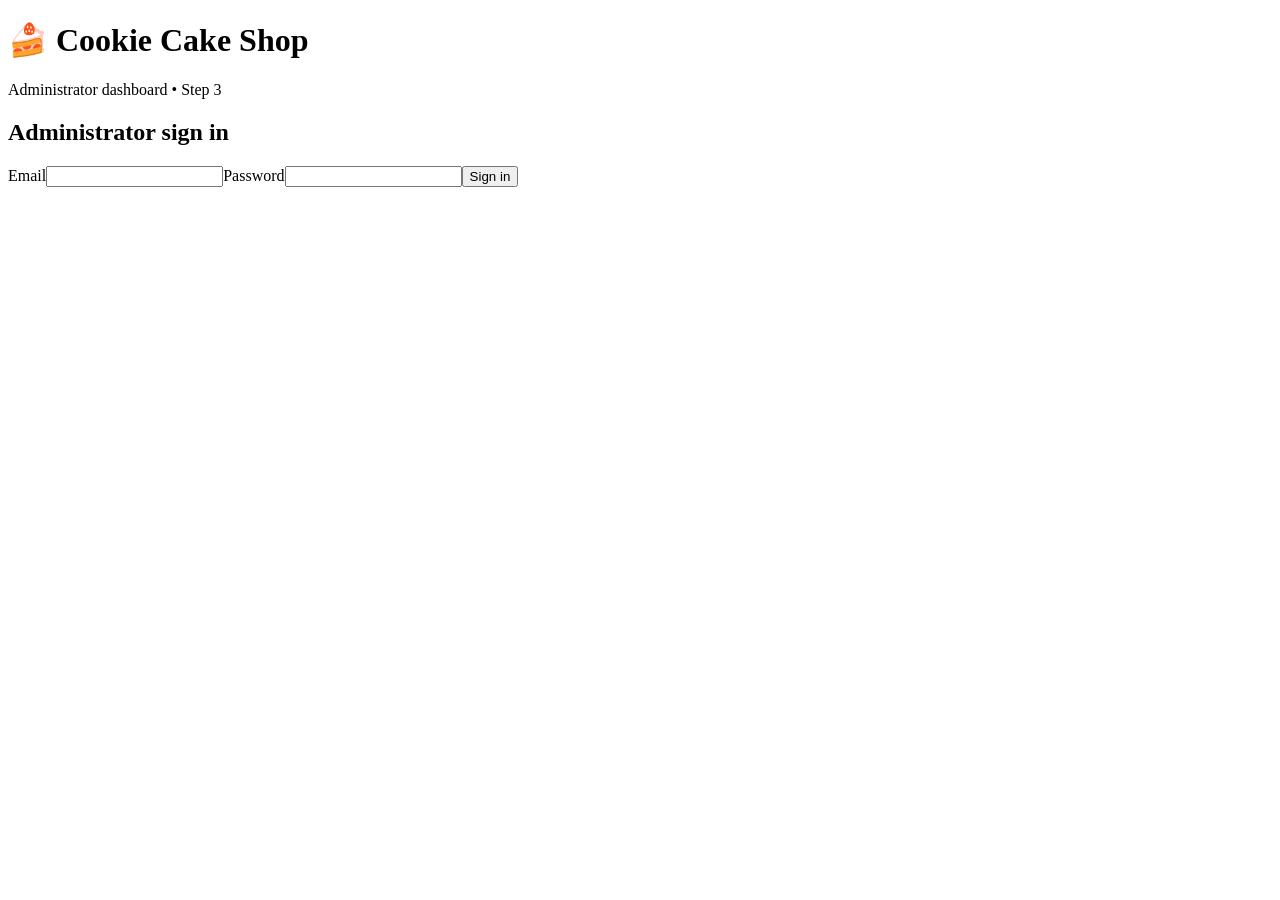
==== index.html @ e9e7e111 "Add files via upload" ====
<!DOCTYPE html><html lang="en"><head><meta charset="utf-8"><meta name="viewport" content="width=device-width,initial-scale=1"><title>Cookie Cake Shop • Administration</title><link rel="stylesheet" href="styles.css"></head><body>
<header><h1>🍰 Cookie Cake Shop</h1><span>Administrator dashboard • Step 3</span></header>
<main><section id="login" class="panel"><h2>Administrator sign in</h2><form id="loginForm"><label>Email<input type="email" id="loginEmail" required autocomplete="username"></label><label>Password<input type="password" id="loginPassword" required autocomplete="current-password"></label><button>Sign in</button></form></section>
<section id="dashboard" hidden><div class="toolbar"><span id="welcome"></span><button id="signOut" class="secondary">Sign out</button></div><nav id="tabs"><button data-tab="members" class="active">Members</button><button data-tab="inventory">Frostings</button><button data-tab="customers">Customers & orders</button><button data-tab="reviews">Review cards</button><button data-tab="purchases">Tarot ledger</button></nav>
<section id="members" class="panel tab"><h2>Add community member</h2><p>Registration is admin-only. Give each member their own unique email login and a temporary password of at least 12 characters.</p><form id="createForm" class="grid"><label>Community username<input id="newUsername" maxlength="80" required></label><label>Email<input id="newEmail" type="email" required></label><label>Temporary password<input id="newPassword" type="password" minlength="12" required></label><button>Create member</button></form><h2>Existing members</h2><div id="membersList"></div></section>
<section id="inventory" class="panel tab" hidden><h2>Grant or remove frostings</h2><form id="inventoryForm" class="grid"><label>Member<select id="inventoryMember"></select></label><label>Flavor<select id="inventoryFlavor"><option>strawberry</option><option>lemon</option><option>milky</option><option>chocolate</option><option>blueberry</option></select></label><label>Change (+ or −)<input id="inventoryDelta" type="number" step="1" min="-10000" max="10000" value="1" required></label><label>Reason<input id="inventoryReason" value="Found frosting in community" required></label><button>Apply adjustment</button></form><h3>Current inventory</h3><div id="inventoryList"></div></section>
<section id="customers" class="panel tab" hidden><h2>Customer cutscene and recurring orders</h2><p>Dialogue: one line per row. Orders are JSON for now. Shadow Milk's requirements stay private and will be randomized during weekly-order generation in the next stage.</p><label>Customer<select id="customerSelect"></select></label><form id="customerForm"><label>Entrance dialogue (one line per row)<textarea id="entranceDialogue" rows="4"></textarea></label><label>Order bubble text<input id="orderDialogue" placeholder="???? for Shadow Milk"></label><label>Portrait path / URL<input id="portraitPath"></label><label>Speech image path / URL<input id="speechPath"></label><button>Save dialogue and images</button></form><form id="orderForm"><h3>Recurring order requirements</h3><textarea id="orderJSON" spellcheck="false" rows="9"></textarea><small>Example: {"flavor":"blueberry","layers":4,"cream":{"blueberry":3},"toppings":{"crimson_cherries":2}}. For Shadow Milk, this is an admin-only fallback template; randomization will be implemented with the weekly engine.</small><button>Save order template</button></form></section>
<section id="reviews" class="panel tab" hidden><h2>Five review cards per Cookie</h2><form id="reviewForm"><label>Cookie<select id="reviewCustomer"></select></label><label>Stars<select id="reviewStars"><option value="1">1</option><option value="2">2</option><option value="3">3</option><option value="4">4</option><option value="5">5</option></select></label><label>Review text<textarea id="reviewText" rows="4"></textarea></label><label>Review card image path / URL<input id="reviewImage"></label><button>Save review card</button></form></section>
<section id="purchases" class="panel tab" hidden><h2>Tarot purchases</h2><p>Transactions appear once the topping checkout is built. Mark as deducted only after updating the player's community currency manually.</p><div id="purchasesList"></div></section></section><div id="message" role="status" aria-live="polite"></div></main>
<script src="config.js"></script><script type="module" src="app.js"></script></body></html>
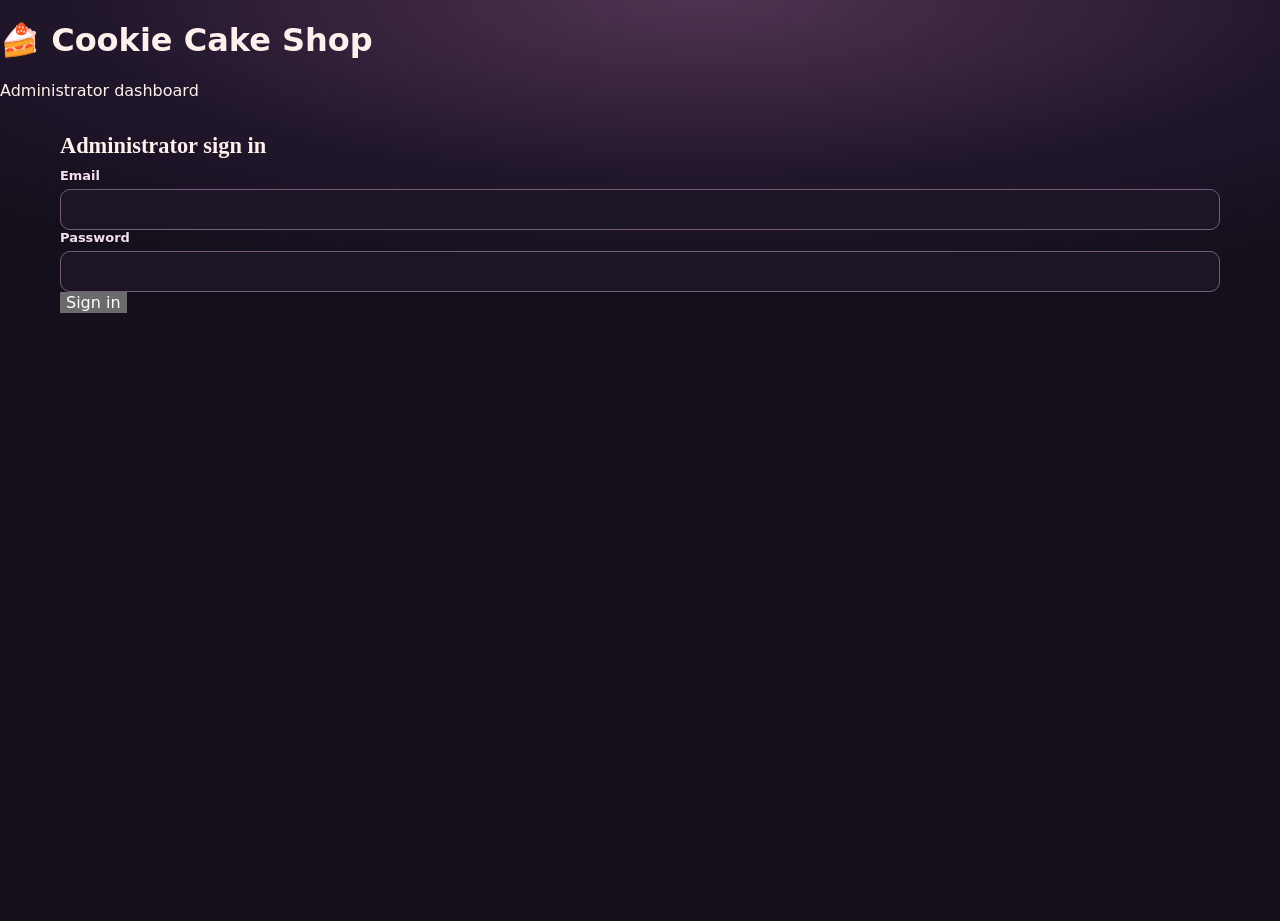
==== commit dfa687af: "Update administrator dashboard header text" ====
--- a/index.html
+++ b/index.html
@@ -1,5 +1,5 @@
 <!DOCTYPE html><html lang="en"><head><meta charset="utf-8"><meta name="viewport" content="width=device-width,initial-scale=1"><title>Cookie Cake Shop • Administration</title><link rel="stylesheet" href="styles.css"></head><body>
-<header><h1>🍰 Cookie Cake Shop</h1><span>Administrator dashboard • Step 3</span></header>
+<header><h1>🍰 Cookie Cake Shop</h1><span>Administrator dashboard</span></header>
 <main><section id="login" class="panel"><h2>Administrator sign in</h2><form id="loginForm"><label>Email<input type="email" id="loginEmail" required autocomplete="username"></label><label>Password<input type="password" id="loginPassword" required autocomplete="current-password"></label><button>Sign in</button></form></section>
 <section id="dashboard" hidden><div class="toolbar"><span id="welcome"></span><button id="signOut" class="secondary">Sign out</button></div><nav id="tabs"><button data-tab="members" class="active">Members</button><button data-tab="inventory">Frostings</button><button data-tab="customers">Customers & orders</button><button data-tab="reviews">Review cards</button><button data-tab="purchases">Tarot ledger</button></nav>
 <section id="members" class="panel tab"><h2>Add community member</h2><p>Registration is admin-only. Give each member their own unique email login and a temporary password of at least 12 characters.</p><form id="createForm" class="grid"><label>Community username<input id="newUsername" maxlength="80" required></label><label>Email<input id="newEmail" type="email" required></label><label>Temporary password<input id="newPassword" type="password" minlength="12" required></label><button>Create member</button></form><h2>Existing members</h2><div id="membersList"></div></section>
--- a/styles.css
+++ b/styles.css
@@ -0,0 +1,689 @@
+:root {
+  color-scheme: dark;
+  --bg: #140f1b;
+  --panel: #251a30;
+  --panel2: #30223c;
+  --line: #59445e;
+  --text: #fff0ec;
+  --muted: #c7adbe;
+  --pink: #f4b6cf;
+  --gold: #f5cd85;
+  --green: #b1e3c9;
+  font-family: system-ui, -apple-system, "Segoe UI", sans-serif;
+}
+* {
+  box-sizing: border-box;
+}
+body {
+  margin: 0;
+  color: var(--text);
+  background: radial-gradient(
+    ellipse 80% 32% at 55% 0%,
+    #503352 0%,
+    #21172c 60%,
+    var(--bg) 100%
+  );
+  min-height: 100vh;
+}
+button,
+input,
+textarea,
+select {
+  font: inherit;
+}
+button {
+  cursor: pointer;
+  border: 0;
+  transition: filter 0.15s, background 0.15s;
+}
+button:hover {
+  filter: brightness(1.1);
+}
+button:disabled {
+  opacity: 0.48;
+  cursor: not-allowed;
+}
+a {
+  color: var(--pink);
+}
+[hidden] {
+  display: none !important;
+}
+.admin-layout {
+  display: grid;
+  grid-template-columns: 245px minmax(0, 1fr);
+  min-height: 100vh;
+}
+.sidebar {
+  position: sticky;
+  top: 0;
+  height: 100vh;
+  background: #1b1424;
+  border-right: 1px solid #4c3a50;
+  padding: 27px 16px;
+  display: flex;
+  flex-direction: column;
+  gap: 30px;
+}
+.logo {
+  display: flex;
+  align-items: center;
+  gap: 12px;
+  padding: 0 6px;
+}
+.logo-icon {
+  font-size: 30px;
+}
+.logo small {
+  display: block;
+  font-size: 0.66rem;
+  letter-spacing: 0.17em;
+  color: var(--pink);
+  font-weight: 800;
+}
+.logo strong {
+  display: block;
+  font: 700 1.13rem Georgia, serif;
+  margin-top: 4px;
+}
+.sidebar-label {
+  font-size: 0.65rem;
+  letter-spacing: 0.18em;
+  color: #a990a4;
+  margin: 0 12px -16px;
+}
+nav {
+  display: flex;
+  flex-direction: column;
+  gap: 5px;
+}
+.navitem {
+  background: transparent;
+  color: var(--muted);
+  text-align: left;
+  padding: 12px 14px;
+  border-radius: 11px;
+  font-weight: 650;
+  font-size: 0.89rem;
+  display: flex;
+  align-items: center;
+  gap: 12px;
+}
+.navitem.active {
+  background: #6d425f;
+  color: #fff;
+  border: 1px solid #a37191;
+}
+.sidebar-foot {
+  margin-top: auto;
+  display: grid;
+  gap: 10px;
+  padding: 0 12px;
+  font-size: 0.82rem;
+}
+.sidebar-foot a {
+  text-decoration: none;
+  color: var(--muted);
+}
+.work-area {
+  min-width: 0;
+}
+.masthead {
+  padding: 28px clamp(18px, 4vw, 45px) 22px;
+  border-bottom: 1px solid #544259;
+  display: flex;
+  justify-content: space-between;
+  align-items: center;
+  gap: 18px;
+}
+.masthead h1 {
+  font: 700 clamp(1.5rem, 3vw, 2.2rem) Georgia, serif;
+  margin: 6px 0 0;
+}
+.micro {
+  font-size: 0.67rem;
+  font-weight: 800;
+  letter-spacing: 0.17em;
+  color: var(--pink);
+}
+.account {
+  display: flex;
+  align-items: center;
+  gap: 14px;
+  font-size: 0.78rem;
+  color: var(--muted);
+}
+main {
+  max-width: 1250px;
+  margin: 0 auto;
+  padding: 30px clamp(16px, 4vw, 45px) 60px;
+}
+h2 {
+  font: 700 1.4rem Georgia, serif;
+  margin: 3px 0 9px;
+}
+h3 {
+  font: 700 1.13rem Georgia, serif;
+  margin: 6px 0 20px;
+}
+h4 {
+  font-size: 0.88rem;
+  color: #f2cadc;
+  margin: 15px 0 8px;
+}
+p {
+  line-height: 1.55;
+}
+.intro {
+  color: var(--muted);
+  margin: 0 0 25px;
+}
+.glass {
+  background: linear-gradient(
+    148deg,
+    rgba(56, 40, 67, 0.92),
+    rgba(32, 23, 42, 0.95)
+  );
+  border: 1px solid #604a66;
+  border-radius: 18px;
+  box-shadow: 0 18px 50px #07040920;
+}
+.card {
+  padding: 25px;
+  margin-bottom: 20px;
+}
+.muted {
+  color: var(--muted);
+}
+.small,
+.hint {
+  font-size: 0.8rem;
+}
+.hint {
+  color: #c9b4c4;
+  line-height: 1.5;
+  padding: 10px 12px;
+  background: #211828;
+  border-radius: 10px;
+  border: 1px solid #49374c;
+}
+.section-heading {
+  display: flex;
+  align-items: center;
+  justify-content: space-between;
+  margin-bottom: 22px;
+}
+.section-heading p {
+  color: var(--muted);
+  font-size: 0.91rem;
+  margin: 0;
+}
+.two-col {
+  display: grid;
+  grid-template-columns: repeat(2, minmax(0, 1fr));
+  gap: 20px;
+}
+.two-col .card {
+  margin-bottom: 0;
+}
+.statgrid {
+  display: grid;
+  grid-template-columns: repeat(4, minmax(0, 1fr));
+  gap: 15px;
+  margin-bottom: 22px;
+}
+.stat {
+  padding: 22px 18px;
+  display: grid;
+  gap: 10px;
+}
+.stat span {
+  font-size: 0.78rem;
+  color: var(--muted);
+}
+.stat b {
+  font: 700 2rem Georgia, serif;
+  color: #ffe2ee;
+}
+.stat small {
+  font-size: 0.73rem;
+  color: #b9a0b5;
+}
+.quick {
+  display: grid;
+  grid-template-columns: repeat(2, minmax(0, 1fr));
+  gap: 10px;
+}
+.button-link,
+.primary,
+.secondary,
+.ghost {
+  padding: 12px 16px;
+  border-radius: 10px;
+  font-weight: 700;
+  text-decoration: none;
+  font-size: 0.9rem;
+}
+.button-link,
+.primary {
+  background: var(--pink);
+  color: #321b32;
+}
+.secondary {
+  background: #5d3c60;
+  color: #fff0ed;
+  border: 1px solid #825b7b;
+}
+.ghost {
+  background: #2e2238;
+  color: var(--text);
+  border: 1px solid #705671;
+}
+.button-link {
+  display: inline-block;
+  margin-top: 6px;
+}
+.form-stack {
+  display: grid;
+  gap: 14px;
+}
+.form-grid {
+  display: grid;
+  grid-template-columns: repeat(2, minmax(0, 1fr));
+  gap: 14px;
+}
+.form-grid .full {
+  grid-column: 1/-1;
+}
+.two-input {
+  display: grid;
+  grid-template-columns: 1fr 1fr;
+  gap: 14px;
+}
+label {
+  display: grid;
+  gap: 6px;
+  color: #f6e1ee;
+  font-size: 0.81rem;
+  font-weight: 700;
+}
+label small {
+  display: block;
+  color: var(--muted);
+  font-size: 0.74rem;
+  font-weight: 400;
+}
+input:not([type="checkbox"]),
+textarea,
+select {
+  width: 100%;
+  padding: 12px 13px;
+  background: #1b1524;
+  border: 1px solid #765c78;
+  border-radius: 10px;
+  color: var(--text);
+  outline: none;
+  min-width: 0;
+}
+input:focus,
+textarea:focus,
+select:focus {
+  border-color: var(--pink);
+  box-shadow: 0 0 0 3px #f0a6c52b;
+}
+textarea {
+  resize: vertical;
+  line-height: 1.5;
+}
+input[type="number"] {
+  font-variant-numeric: tabular-nums;
+}
+select {
+  appearance: auto;
+}
+input::placeholder,
+textarea::placeholder {
+  color: #967e96;
+}
+.inline-check {
+  display: flex;
+  align-items: center;
+  gap: 10px;
+  font-size: 0.9rem;
+}
+.inline-check input {
+  width: 17px;
+  height: 17px;
+  accent-color: #e7a3bf;
+}
+.action-row {
+  display: flex;
+  gap: 10px;
+  flex-wrap: wrap;
+}
+.member-list {
+  max-height: 300px;
+  overflow-y: auto;
+  display: grid;
+  gap: 7px;
+  margin-top: 14px;
+}
+.member-line {
+  display: flex;
+  align-items: center;
+  justify-content: space-between;
+  padding: 11px 13px;
+  background: #251c30;
+  border: 1px solid #58445c;
+  border-radius: 10px;
+  text-align: left;
+  width: 100%;
+  color: var(--text);
+}
+.member-line strong {
+  font-size: 0.84rem;
+}
+.member-line small {
+  font-size: 0.73rem;
+  color: var(--muted);
+}
+.member-line.selected {
+  border-color: var(--pink);
+  background: #51354d;
+}
+.status {
+  font-size: 0.72rem;
+  border-radius: 40px;
+  padding: 5px 8px;
+  background: #3d3144;
+  color: #f8d8e5;
+}
+.status.pending {
+  background: #674a2c;
+  color: #ffe4ab;
+}
+.status.approved,
+.status.active {
+  background: #2f5548;
+  color: #c8fce1;
+}
+.status.cancelled {
+  background: #50373e;
+  color: #ffcede;
+}
+.status.deducted {
+  background: #3d465d;
+  color: #d5e6ff;
+}
+.editor-panel {
+  padding: 19px;
+  margin-top: 20px;
+  border: 1px solid #825d7b;
+  border-radius: 14px;
+  background: #211827;
+}
+.flavor-grid {
+  display: grid;
+  grid-template-columns: repeat(5, minmax(0, 1fr));
+  gap: 10px;
+  margin-top: 15px;
+}
+.flavor-card {
+  background: #261d30;
+  border: 1px solid #6c506d;
+  border-radius: 13px;
+  padding: 14px 10px;
+  text-align: center;
+}
+.flavor-card .emoji {
+  font-size: 1.5rem;
+}
+.flavor-card strong {
+  display: block;
+  font-size: 0.76rem;
+  margin-top: 6px;
+}
+.flavor-card b {
+  font: 700 1.65rem Georgia, serif;
+  display: block;
+  margin-top: 8px;
+  color: var(--gold);
+}
+.info-strip {
+  background: #231a2b;
+  border: 1px solid #56415b;
+  border-radius: 12px;
+  padding: 12px;
+  color: #dcc3d4;
+  margin-top: 12px;
+  font-size: 0.83rem;
+}
+.editor-grid {
+  align-items: start;
+}
+.qty-grid {
+  display: grid;
+  grid-template-columns: repeat(2, minmax(0, 1fr));
+  gap: 10px;
+}
+.qty-item {
+  display: grid;
+  grid-template-columns: 1fr 66px;
+  align-items: center;
+  gap: 10px;
+  padding: 9px 10px;
+  border: 1px solid #5d4861;
+  border-radius: 10px;
+  background: #231b2c;
+  font-size: 0.79rem;
+}
+.qty-item input {
+  padding: 8px !important;
+  text-align: center;
+}
+.review-card {
+  max-width: 760px;
+}
+.rating-pills {
+  display: flex;
+  gap: 7px;
+  flex-wrap: wrap;
+}
+.rating-pills button {
+  border-radius: 9px;
+  padding: 10px 12px;
+  background: #49334b;
+  color: #f0d5e4;
+  font-weight: 750;
+}
+.rating-pills button.active {
+  background: #e8b165;
+  color: #33211b;
+}
+.review-preview {
+  min-height: 90px;
+  border-radius: 13px;
+  border: 1px dashed #866c88;
+  background: #201727;
+  padding: 13px;
+  display: flex;
+  align-items: center;
+  justify-content: center;
+  color: var(--muted);
+  font-size: 0.84rem;
+}
+.review-preview img {
+  max-width: 100%;
+  max-height: 180px;
+  object-fit: contain;
+}
+.filterbar {
+  display: flex;
+  align-items: end;
+  justify-content: space-between;
+  gap: 16px;
+  margin-bottom: 20px;
+  flex-wrap: wrap;
+}
+.filterbar label {
+  min-width: 200px;
+}
+.purchase-list {
+  display: grid;
+  gap: 12px;
+}
+.purchase-card {
+  background: #241b2e;
+  border: 1px solid #5e4b65;
+  padding: 16px;
+  border-radius: 12px;
+  display: grid;
+  gap: 10px;
+}
+.purchase-top {
+  display: flex;
+  align-items: center;
+  justify-content: space-between;
+  gap: 10px;
+  flex-wrap: wrap;
+}
+.purchase-top strong {
+  font-size: 0.92rem;
+}
+.purchase-top small {
+  color: var(--muted);
+}
+.purchase-items {
+  font-size: 0.82rem;
+  color: #e9d1df;
+  line-height: 1.5;
+}
+.purchase-actions {
+  display: flex;
+  gap: 8px;
+  flex-wrap: wrap;
+}
+.purchase-actions button {
+  font-size: 0.8rem;
+  padding: 9px 12px;
+}
+.login-panel {
+  max-width: 470px;
+  margin: 8vh auto;
+  padding: 35px;
+}
+.welcome-mark {
+  font-size: 2.2rem;
+  color: var(--gold);
+}
+.login-panel p {
+  color: var(--muted);
+}
+#message {
+  position: fixed;
+  bottom: 20px;
+  right: 20px;
+  z-index: 100;
+  padding: 14px 20px;
+  max-width: min(440px, calc(100vw - 40px));
+  border-radius: 12px;
+  background: #315c4a;
+  color: #ecfff4;
+  box-shadow: 0 10px 35px #0008;
+  font-weight: 600;
+  display: none;
+}
+#message.error {
+  background: #753046;
+  color: #fff0f4;
+}
+@media (max-width: 1100px) {
+  .statgrid {
+    grid-template-columns: repeat(2, minmax(0, 1fr));
+  }
+  .flavor-grid {
+    grid-template-columns: repeat(3, minmax(0, 1fr));
+  }
+}
+@media (max-width: 850px) {
+  .admin-layout {
+    display: block;
+  }
+  .sidebar {
+    position: relative;
+    height: auto;
+    padding: 15px 15px 9px;
+    gap: 14px;
+  }
+  .sidebar-label,
+  .sidebar-foot {
+    display: none;
+  }
+  .logo strong {
+    font-size: 1.05rem;
+  }
+  nav {
+    overflow-x: auto;
+    display: flex;
+    flex-direction: row;
+    flex-wrap: nowrap;
+    padding-bottom: 6px;
+    scrollbar-width: thin;
+  }
+  .navitem {
+    flex: 0 0 auto;
+    white-space: nowrap;
+    padding: 10px 12px;
+  }
+  .masthead {
+    padding: 18px 18px;
+  }
+  .account {
+    max-width: 42%;
+    flex-wrap: wrap;
+    justify-content: end;
+  }
+  main {
+    padding: 18px 15px 44px;
+  }
+}
+@media (max-width: 600px) {
+  .two-col,
+  .two-input,
+  .form-grid {
+    grid-template-columns: 1fr;
+  }
+  .card {
+    padding: 17px;
+  }
+  .statgrid {
+    gap: 9px;
+  }
+  .stat {
+    padding: 14px 12px;
+  }
+  .stat b {
+    font-size: 1.6rem;
+  }
+  .quick {
+    grid-template-columns: 1fr 1fr;
+  }
+  .flavor-grid {
+    grid-template-columns: repeat(2, minmax(0, 1fr));
+  }
+  .qty-grid {
+    grid-template-columns: 1fr;
+  }
+  .masthead h1 {
+    font-size: 1.4rem;
+  }
+  .account span {
+    display: none;
+  }
+  .masthead {
+    align-items: center;
+  }
+  .section-heading h2 {
+    font-size: 1.3rem;
+  }
+  }
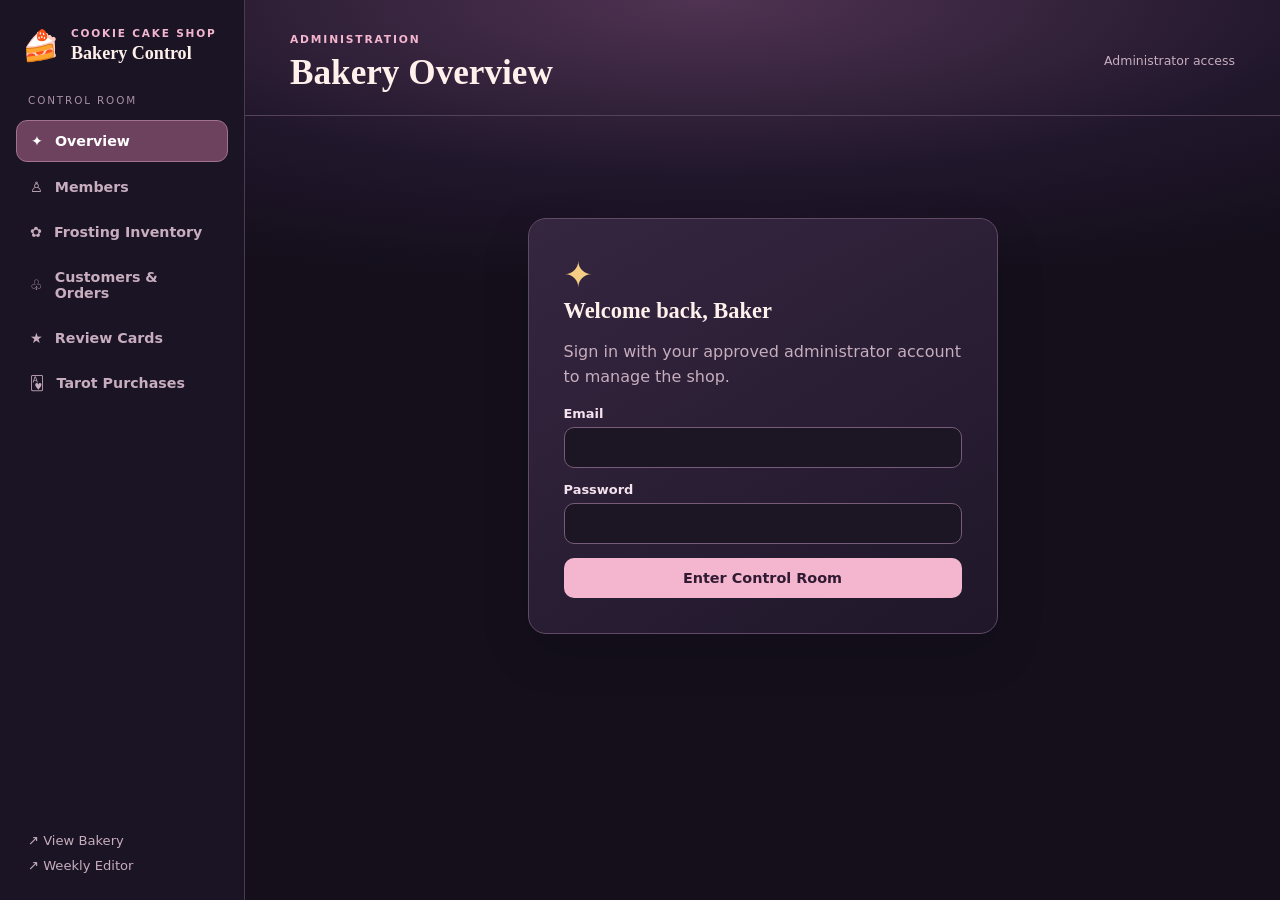
==== commit 2b036e10: "Add files via upload" ====
--- a/index.html
+++ b/index.html
@@ -1,10 +1,79 @@
-<!DOCTYPE html><html lang="en"><head><meta charset="utf-8"><meta name="viewport" content="width=device-width,initial-scale=1"><title>Cookie Cake Shop • Administration</title><link rel="stylesheet" href="styles.css"></head><body>
-<header><h1>🍰 Cookie Cake Shop</h1><span>Administrator dashboard</span></header>
-<main><section id="login" class="panel"><h2>Administrator sign in</h2><form id="loginForm"><label>Email<input type="email" id="loginEmail" required autocomplete="username"></label><label>Password<input type="password" id="loginPassword" required autocomplete="current-password"></label><button>Sign in</button></form></section>
-<section id="dashboard" hidden><div class="toolbar"><span id="welcome"></span><button id="signOut" class="secondary">Sign out</button></div><nav id="tabs"><button data-tab="members" class="active">Members</button><button data-tab="inventory">Frostings</button><button data-tab="customers">Customers & orders</button><button data-tab="reviews">Review cards</button><button data-tab="purchases">Tarot ledger</button></nav>
-<section id="members" class="panel tab"><h2>Add community member</h2><p>Registration is admin-only. Give each member their own unique email login and a temporary password of at least 12 characters.</p><form id="createForm" class="grid"><label>Community username<input id="newUsername" maxlength="80" required></label><label>Email<input id="newEmail" type="email" required></label><label>Temporary password<input id="newPassword" type="password" minlength="12" required></label><button>Create member</button></form><h2>Existing members</h2><div id="membersList"></div></section>
-<section id="inventory" class="panel tab" hidden><h2>Grant or remove frostings</h2><form id="inventoryForm" class="grid"><label>Member<select id="inventoryMember"></select></label><label>Flavor<select id="inventoryFlavor"><option>strawberry</option><option>lemon</option><option>milky</option><option>chocolate</option><option>blueberry</option></select></label><label>Change (+ or −)<input id="inventoryDelta" type="number" step="1" min="-10000" max="10000" value="1" required></label><label>Reason<input id="inventoryReason" value="Found frosting in community" required></label><button>Apply adjustment</button></form><h3>Current inventory</h3><div id="inventoryList"></div></section>
-<section id="customers" class="panel tab" hidden><h2>Customer cutscene and recurring orders</h2><p>Dialogue: one line per row. Orders are JSON for now. Shadow Milk's requirements stay private and will be randomized during weekly-order generation in the next stage.</p><label>Customer<select id="customerSelect"></select></label><form id="customerForm"><label>Entrance dialogue (one line per row)<textarea id="entranceDialogue" rows="4"></textarea></label><label>Order bubble text<input id="orderDialogue" placeholder="???? for Shadow Milk"></label><label>Portrait path / URL<input id="portraitPath"></label><label>Speech image path / URL<input id="speechPath"></label><button>Save dialogue and images</button></form><form id="orderForm"><h3>Recurring order requirements</h3><textarea id="orderJSON" spellcheck="false" rows="9"></textarea><small>Example: {"flavor":"blueberry","layers":4,"cream":{"blueberry":3},"toppings":{"crimson_cherries":2}}. For Shadow Milk, this is an admin-only fallback template; randomization will be implemented with the weekly engine.</small><button>Save order template</button></form></section>
-<section id="reviews" class="panel tab" hidden><h2>Five review cards per Cookie</h2><form id="reviewForm"><label>Cookie<select id="reviewCustomer"></select></label><label>Stars<select id="reviewStars"><option value="1">1</option><option value="2">2</option><option value="3">3</option><option value="4">4</option><option value="5">5</option></select></label><label>Review text<textarea id="reviewText" rows="4"></textarea></label><label>Review card image path / URL<input id="reviewImage"></label><button>Save review card</button></form></section>
-<section id="purchases" class="panel tab" hidden><h2>Tarot purchases</h2><p>Transactions appear once the topping checkout is built. Mark as deducted only after updating the player's community currency manually.</p><div id="purchasesList"></div></section></section><div id="message" role="status" aria-live="polite"></div></main>
-<script src="config.js"></script><script type="module" src="app.js"></script></body></html>
+<!doctype html>
+<html lang="en">
+<head>
+<meta charset="UTF-8"><meta name="viewport" content="width=device-width, initial-scale=1">
+<title>Cookie Cake Shop • Bakery Control</title>
+<link rel="stylesheet" href="styles.css">
+</head>
+<body>
+<div class="admin-layout">
+  <aside class="sidebar">
+    <div class="logo"><span class="logo-icon">🍰</span><div><small>COOKIE CAKE SHOP</small><strong>Bakery Control</strong></div></div>
+    <div class="sidebar-label">CONTROL ROOM</div>
+    <nav id="tabs" aria-label="Administrator sections">
+      <button class="navitem active" type="button" data-tab="overview">✦ <span>Overview</span></button>
+      <button class="navitem" type="button" data-tab="members">♙ <span>Members</span></button>
+      <button class="navitem" type="button" data-tab="inventory">✿ <span>Frosting Inventory</span></button>
+      <button class="navitem" type="button" data-tab="customers">♧ <span>Customers & Orders</span></button>
+      <button class="navitem" type="button" data-tab="reviews">★ <span>Review Cards</span></button>
+      <button class="navitem" type="button" data-tab="purchases">🂱 <span>Tarot Purchases</span></button>
+    </nav>
+    <div class="sidebar-foot"><a href="game.html">↗ View Bakery</a><a href="admin-week.html">↗ Weekly Editor</a></div>
+  </aside>
+  <div class="work-area">
+    <header class="masthead"><div><span class="micro">ADMINISTRATION</span><h1 id="currentHeading">Bakery Overview</h1></div><div class="account"><span id="welcome">Administrator access</span><button type="button" id="signOut" class="ghost" hidden>Sign out</button></div></header>
+    <main>
+      <section id="login" class="glass login-panel">
+        <div class="welcome-mark">✦</div><h2>Welcome back, Baker</h2><p>Sign in with your approved administrator account to manage the shop.</p>
+        <form id="loginForm" class="form-stack"><label>Email<input type="email" id="loginEmail" autocomplete="username" required></label><label>Password<input type="password" id="loginPassword" autocomplete="current-password" required></label><button type="submit" class="primary">Enter Control Room</button></form>
+      </section>
+      <div id="dashboard" hidden>
+        <section class="tab" id="overview">
+          <p class="intro">Everything you need to keep your bakery running, in one place.</p>
+          <div class="statgrid"><article class="glass stat"><span>Community members</span><b id="statMembers">—</b><small>Approved & inactive</small></article><article class="glass stat"><span>Active members</span><b id="statActive">—</b><small>Can access the game</small></article><article class="glass stat"><span>Awaiting Tarot approval</span><b id="statPending">—</b><small>Purchase requests</small></article><article class="glass stat"><span>Tarots awaiting deduction</span><b id="statTarots">—</b><small>Approved purchases</small></article></div>
+          <div class="two-col">
+            <article class="glass card"><span class="micro">QUICK ACTIONS</span><h2>Today at the bakery</h2><div class="quick"><button class="secondary" data-go="members">＋ Add a member</button><button class="secondary" data-go="inventory">＋ Grant frosting</button><button class="secondary" data-go="customers">✎ Edit an order</button><button class="secondary" data-go="purchases">🂱 Review spending</button></div></article>
+            <article class="glass card"><span class="micro">THIS WEEK</span><h2 id="weekPair">Current customers</h2><p id="weekInfo" class="muted">Loading weekly orders…</p><p class="muted small">Recurring order edits affect future weeks. Use the weekly override for the active week.</p><a href="admin-week.html" class="button-link">Open weekly order editor</a></article>
+          </div>
+        </section>
+
+        <section class="tab" id="members" hidden>
+          <div class="section-heading"><div><h2>Community Members</h2><p>Invite members, rename their community profiles, or revoke access.</p></div></div>
+          <div class="two-col member-layout">
+            <article class="glass card"><span class="micro">NEW ACCOUNT</span><h3>Create member</h3><form id="createForm" class="form-stack"><label>Community username<input id="newUsername" maxlength="80" placeholder="Member's Circle username" required></label><label>Login email<input id="newEmail" type="email" placeholder="member@example.com" required></label><label>Temporary password<input id="newPassword" type="password" minlength="12" autocomplete="new-password" required></label><button class="primary" type="submit">Create account</button></form></article>
+            <article class="glass card"><span class="micro">EXISTING MEMBERS</span><h3>Find a member</h3><label>Search by username<input id="memberSearch" placeholder="Search community members…"></label><div class="member-list" id="membersList"></div><div id="memberEditor" class="editor-panel" hidden><h3>Edit selected member</h3><form id="memberForm" class="form-stack"><label>Community username<input id="memberNameEdit" maxlength="80" required></label><label class="inline-check"><input id="memberApprovedEdit" type="checkbox"> Account enabled</label><div class="action-row"><button class="primary" type="submit">Save member</button><button class="ghost" type="button" id="cancelMember">Cancel</button></div></form></div></article>
+          </div>
+        </section>
+
+        <section class="tab" id="inventory" hidden>
+          <div class="section-heading"><div><h2>Frosting Inventory</h2><p>Adjust frosting units found in the community. Every change is recorded.</p></div></div>
+          <article class="glass card"><label>Choose member<select id="inventoryMember"></select></label><div id="inventoryList" class="flavor-grid"></div></article>
+          <article class="glass card"><h3>Adjust a frosting balance</h3><form id="inventoryForm" class="form-grid"><label>Flavor<select id="inventoryFlavor"><option value="strawberry">🍓 Strawberry</option><option value="lemon">🍋 Lemon</option><option value="milky">🥛 Milky</option><option value="chocolate">🍫 Chocolate</option><option value="blueberry">🫐 Blueberry</option></select></label><label>Units to add or remove<input id="inventoryDelta" type="number" min="-10000" max="10000" step="1" value="1" required></label><label class="full">Reason<input id="inventoryReason" value="Found frosting in community" required></label><button type="submit" class="primary full">Apply inventory adjustment</button></form></article>
+        </section>
+
+        <section class="tab" id="customers" hidden>
+          <div class="section-heading"><div><h2>Customer Studio</h2><p>Edit speech, customer artwork, and recurring order recipes without writing JSON.</p></div></div>
+          <article class="glass card"><label>Choose Cookie<select id="customerSelect"></select></label><div id="customerBadge" class="info-strip"></div></article>
+          <div class="two-col editor-grid">
+            <article class="glass card"><span class="micro">CUTSCENE EDITOR</span><h3>Dialogue & default artwork</h3><form id="customerForm" class="form-stack"><label>Entrance dialogue <small>One dialogue page per line</small><textarea id="entranceDialogue" rows="7" placeholder="Enter line one…"></textarea></label><label>Order speech bubble text<textarea id="orderDialogue" rows="3" placeholder="I would like a cake…"></textarea></label><label>Default character PNG path<input id="portraitPath" placeholder="/assets/characters/cookie.png"></label><label>Default speech bubble PNG path<input id="speechPath" placeholder="/assets/bubbles/cookie.png"></label><button type="submit" class="primary">Save dialogue & images</button></form><p class="hint">Page-specific pose PNGs are still controlled in <code>dialogue-pages.js</code>; these fields control default fallbacks.</p></article>
+            <article class="glass card"><span class="micro">RECURRING RECIPE</span><h3>Order builder</h3><p class="muted small" id="orderHint">This template is reused when this Cookie returns in the rotation.</p><form id="orderForm" class="form-stack"><div class="two-input"><label>Cake frosting<select id="orderFlavor"></select></label><label>Cake layers<select id="orderLayers"><option value="1">1 layer</option><option value="2">2 layers</option><option value="3">3 layers</option><option value="4">4 layers</option></select></label></div><h4>Required cream dollops</h4><div id="creamFields" class="qty-grid"></div><h4>Required toppings</h4><div id="toppingFields" class="qty-grid"></div><div class="hint">Enter 0 for anything the customer does not require. One frosting is used per layer and per cream dollop when cakes are submitted.</div><button type="submit" class="primary">Save recurring order (future weeks)</button><button type="button" class="secondary" id="applyCurrentWeek">Apply this recipe to the current week</button></form><p class="hint">Current-week overrides are rejected once submitted cakes exist for that order. Shadow Milk's mystery order remains server-generated.</p></article>
+          </div>
+        </section>
+
+        <section class="tab" id="reviews" hidden>
+          <div class="section-heading"><div><h2>Review Cards</h2><p>Give every Cookie a separate response for ratings from 1 to 5 stars.</p></div></div>
+          <article class="glass card review-card"><form id="reviewForm" class="form-stack"><label>Cookie<select id="reviewCustomer"></select></label><div class="rating-pills" id="ratingPills"><button type="button" data-stars="1">★ 1</button><button type="button" data-stars="2">★★ 2</button><button type="button" data-stars="3">★★★ 3</button><button type="button" data-stars="4">★★★★ 4</button><button type="button" data-stars="5">★★★★★ 5</button></div><input type="hidden" id="reviewStars" value="5"><label>Review message<textarea id="reviewText" rows="6" placeholder="Write this Cookie's reaction to the cake…"></textarea></label><label>Rating card PNG path<input id="reviewImage" placeholder="/assets/reviews/customer-5.png"></label><div id="reviewPreview" class="review-preview"><span>Card image preview appears here</span></div><button type="submit" class="primary">Save this review card</button></form></article>
+        </section>
+
+        <section class="tab" id="purchases" hidden>
+          <div class="section-heading"><div><h2>Tarot Purchases</h2><p>Approve toppings, then record deductions made in your external community.</p></div></div>
+          <div class="glass card"><div class="filterbar"><label>Status<select id="purchaseFilter"><option value="all">All purchases</option><option value="pending">Pending approval</option><option value="approved">Awaiting deduction</option><option value="deducted">Deducted</option><option value="cancelled">Cancelled</option></select></label><button type="button" class="secondary" id="reloadPurchases">Refresh ledger</button></div><div id="purchasesList" class="purchase-list"></div></div>
+        </section>
+      </div>
+      <div id="message" role="status" aria-live="polite"></div>
+    </main>
+  </div>
+</div>
+<script src="config.js"></script><script type="module" src="app.js"></script>
+</body>
+</html>
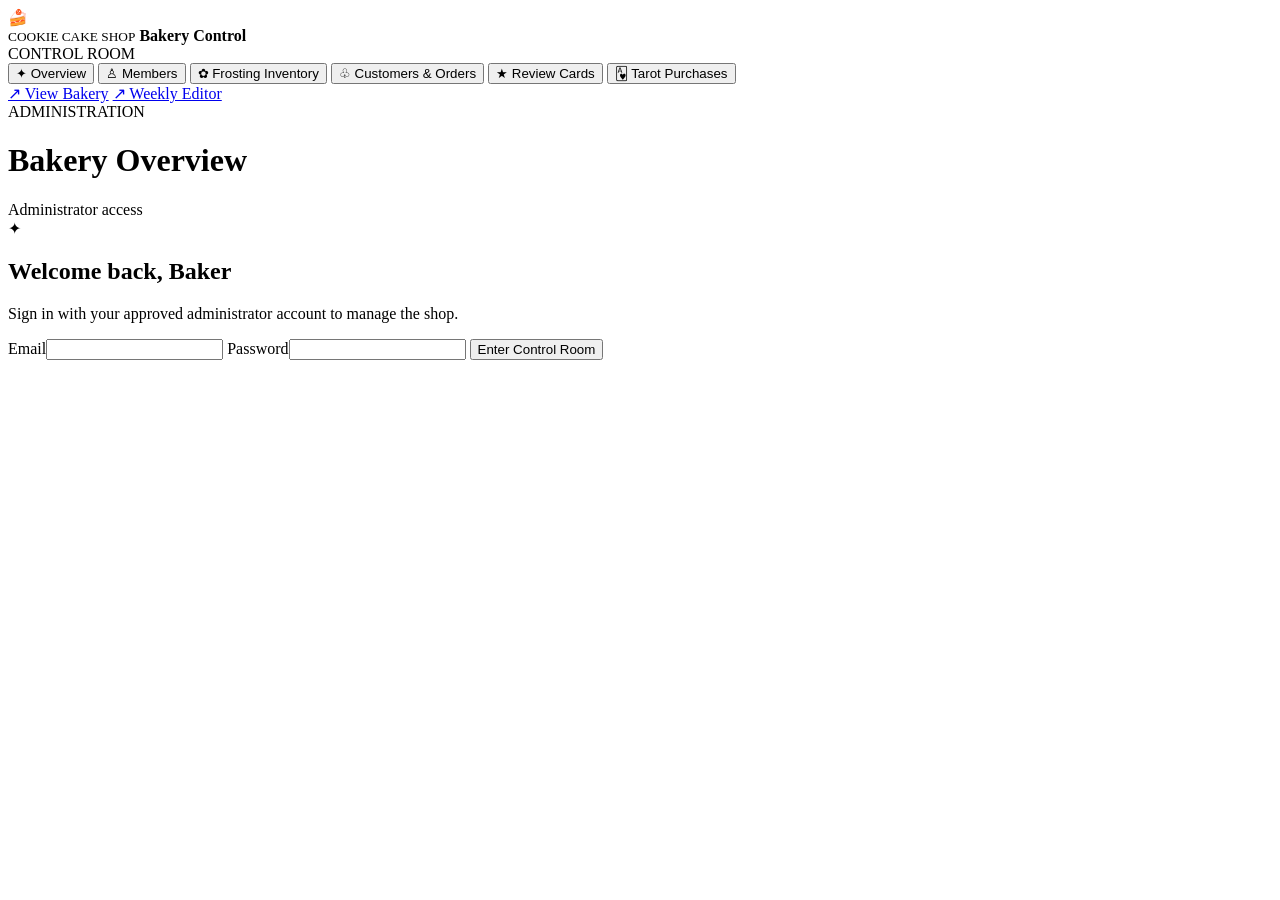
==== commit 01a77ffb: "Refactor HTML structure and update links" ====
--- a/index.html
+++ b/index.html
@@ -3,12 +3,17 @@
 <head>
 <meta charset="UTF-8"><meta name="viewport" content="width=device-width, initial-scale=1">
 <title>Cookie Cake Shop • Bakery Control</title>
-<link rel="stylesheet" href="styles.css">
+<link rel="stylesheet" href="admin/styles.css">
 </head>
 <body>
 <div class="admin-layout">
   <aside class="sidebar">
-    <div class="logo"><span class="logo-icon">🍰</span><div><small>COOKIE CAKE SHOP</small><strong>Bakery Control</strong></div></div>
+    <div class="logo"><span class="logo-icon">🍰</span>
+      <div>
+        <small>COOKIE CAKE SHOP</small>
+        <strong>Bakery Control</strong>
+      </div>
+    </div>
     <div class="sidebar-label">CONTROL ROOM</div>
     <nav id="tabs" aria-label="Administrator sections">
       <button class="navitem active" type="button" data-tab="overview">✦ <span>Overview</span></button>
@@ -18,62 +23,278 @@
       <button class="navitem" type="button" data-tab="reviews">★ <span>Review Cards</span></button>
       <button class="navitem" type="button" data-tab="purchases">🂱 <span>Tarot Purchases</span></button>
     </nav>
-    <div class="sidebar-foot"><a href="game.html">↗ View Bakery</a><a href="admin-week.html">↗ Weekly Editor</a></div>
+    <div class="sidebar-foot">
+      <a href="game/game.html">↗ View Bakery</a>
+      <a href="admin/admin-week.html">↗ Weekly Editor</a>
+    </div>
   </aside>
   <div class="work-area">
-    <header class="masthead"><div><span class="micro">ADMINISTRATION</span><h1 id="currentHeading">Bakery Overview</h1></div><div class="account"><span id="welcome">Administrator access</span><button type="button" id="signOut" class="ghost" hidden>Sign out</button></div></header>
+    <header class="masthead">
+      <div>
+        <span class="micro">ADMINISTRATION</span>
+        <h1 id="currentHeading">Bakery Overview</h1>
+      </div>
+      <div class="account">
+        <span id="welcome">Administrator access</span>
+        <button type="button" id="signOut" class="ghost" hidden>Sign out</button>
+      </div>
+    </header>
     <main>
       <section id="login" class="glass login-panel">
-        <div class="welcome-mark">✦</div><h2>Welcome back, Baker</h2><p>Sign in with your approved administrator account to manage the shop.</p>
-        <form id="loginForm" class="form-stack"><label>Email<input type="email" id="loginEmail" autocomplete="username" required></label><label>Password<input type="password" id="loginPassword" autocomplete="current-password" required></label><button type="submit" class="primary">Enter Control Room</button></form>
+        <div class="welcome-mark">✦</div>
+        <h2>Welcome back, Baker</h2>
+        <p>Sign in with your approved administrator account to manage the shop.</p>
+        <form id="loginForm" class="form-stack">
+          <label>Email<input type="email" id="loginEmail" autocomplete="username" required></label>
+          <label>Password<input type="password" id="loginPassword" autocomplete="current-password" required></label>
+          <button type="submit" class="primary">Enter Control Room</button>
+        </form>
       </section>
       <div id="dashboard" hidden>
         <section class="tab" id="overview">
           <p class="intro">Everything you need to keep your bakery running, in one place.</p>
-          <div class="statgrid"><article class="glass stat"><span>Community members</span><b id="statMembers">—</b><small>Approved & inactive</small></article><article class="glass stat"><span>Active members</span><b id="statActive">—</b><small>Can access the game</small></article><article class="glass stat"><span>Awaiting Tarot approval</span><b id="statPending">—</b><small>Purchase requests</small></article><article class="glass stat"><span>Tarots awaiting deduction</span><b id="statTarots">—</b><small>Approved purchases</small></article></div>
+          <div class="statgrid">
+            <article class="glass stat">
+              <span>Community members</span>
+              <b id="statMembers">—</b>
+              <small>Approved & inactive</small>
+            </article>
+            <article class="glass stat">
+              <span>Active members</span>
+              <b id="statActive">—</b>
+              <small>Can access the game</small>
+            </article>
+            <article class="glass stat">
+              <span>Awaiting Tarot approval</span>
+              <b id="statPending">—</b>
+              <small>Purchase requests</small>
+            </article>
+            <article class="glass stat">
+              <span>Tarots awaiting deduction</span>
+              <b id="statTarots">—</b>
+              <small>Approved purchases</small>
+            </article>
+          </div>
           <div class="two-col">
-            <article class="glass card"><span class="micro">QUICK ACTIONS</span><h2>Today at the bakery</h2><div class="quick"><button class="secondary" data-go="members">＋ Add a member</button><button class="secondary" data-go="inventory">＋ Grant frosting</button><button class="secondary" data-go="customers">✎ Edit an order</button><button class="secondary" data-go="purchases">🂱 Review spending</button></div></article>
-            <article class="glass card"><span class="micro">THIS WEEK</span><h2 id="weekPair">Current customers</h2><p id="weekInfo" class="muted">Loading weekly orders…</p><p class="muted small">Recurring order edits affect future weeks. Use the weekly override for the active week.</p><a href="admin-week.html" class="button-link">Open weekly order editor</a></article>
+            <article class="glass card">
+              <span class="micro">QUICK ACTIONS</span>
+              <h2>Today at the bakery</h2>
+              <div class="quick">
+                <button class="secondary" data-go="members">＋ Add a member</button>
+                <button class="secondary" data-go="inventory">＋ Grant frosting</button>
+                <button class="secondary" data-go="customers">✎ Edit an order</button>
+                <button class="secondary" data-go="purchases">🂱 Review spending</button>
+              </div></article>
+            <article class="glass card">
+              <span class="micro">THIS WEEK</span>
+              <h2 id="weekPair">Current customers</h2>
+              <p id="weekInfo" class="muted">Loading weekly orders…</p>
+              <p class="muted small">Recurring order edits affect future weeks. Use the weekly override for the active week.</p>
+              <a href="admin/admin-week.html" class="button-link">Open weekly order editor</a>
+            </article>
           </div>
         </section>
 
         <section class="tab" id="members" hidden>
-          <div class="section-heading"><div><h2>Community Members</h2><p>Invite members, rename their community profiles, or revoke access.</p></div></div>
+          <div class="section-heading">
+            <div>
+              <h2>Community Members</h2>
+              <p>Invite members, rename their community profiles, or revoke access.</p>
+            </div>
+          </div>
           <div class="two-col member-layout">
-            <article class="glass card"><span class="micro">NEW ACCOUNT</span><h3>Create member</h3><form id="createForm" class="form-stack"><label>Community username<input id="newUsername" maxlength="80" placeholder="Member's Circle username" required></label><label>Login email<input id="newEmail" type="email" placeholder="member@example.com" required></label><label>Temporary password<input id="newPassword" type="password" minlength="12" autocomplete="new-password" required></label><button class="primary" type="submit">Create account</button></form></article>
-            <article class="glass card"><span class="micro">EXISTING MEMBERS</span><h3>Find a member</h3><label>Search by username<input id="memberSearch" placeholder="Search community members…"></label><div class="member-list" id="membersList"></div><div id="memberEditor" class="editor-panel" hidden><h3>Edit selected member</h3><form id="memberForm" class="form-stack"><label>Community username<input id="memberNameEdit" maxlength="80" required></label><label class="inline-check"><input id="memberApprovedEdit" type="checkbox"> Account enabled</label><div class="action-row"><button class="primary" type="submit">Save member</button><button class="ghost" type="button" id="cancelMember">Cancel</button></div></form></div></article>
+            <article class="glass card">
+              <span class="micro">NEW ACCOUNT</span>
+              <h3>Create member</h3>
+              <form id="createForm" class="form-stack">
+                <label>Community username<input id="newUsername" maxlength="80" placeholder="Member's Circle username" required></label>
+                <label>Login email<input id="newEmail" type="email" placeholder="member@example.com" required></label>
+                <label>Temporary password<input id="newPassword" type="password" minlength="12" autocomplete="new-password" required></label>
+                <button class="primary" type="submit">Create account</button>
+              </form>
+            </article>
+            <article class="glass card">
+              <span class="micro">EXISTING MEMBERS</span>
+              <h3>Find a member</h3>
+              <label>Search by username<input id="memberSearch" placeholder="Search community members…">
+              </label>
+              <div class="member-list" id="membersList"></div>
+              <div id="memberEditor" class="editor-panel" hidden>
+                <h3>Edit selected member</h3>
+                <form id="memberForm" class="form-stack">
+                  <label>Community username<input id="memberNameEdit" maxlength="80" required></label>
+                  <label class="inline-check">
+                    <input id="memberApprovedEdit" type="checkbox"> Account enabled
+                  </label>
+                  <div class="action-row">
+                    <button class="primary" type="submit">Save member</button>
+                    <button class="ghost" type="button" id="cancelMember">Cancel</button>
+                  </div>
+                </form>
+              </div>
+            </article>
           </div>
         </section>
 
         <section class="tab" id="inventory" hidden>
-          <div class="section-heading"><div><h2>Frosting Inventory</h2><p>Adjust frosting units found in the community. Every change is recorded.</p></div></div>
-          <article class="glass card"><label>Choose member<select id="inventoryMember"></select></label><div id="inventoryList" class="flavor-grid"></div></article>
-          <article class="glass card"><h3>Adjust a frosting balance</h3><form id="inventoryForm" class="form-grid"><label>Flavor<select id="inventoryFlavor"><option value="strawberry">🍓 Strawberry</option><option value="lemon">🍋 Lemon</option><option value="milky">🥛 Milky</option><option value="chocolate">🍫 Chocolate</option><option value="blueberry">🫐 Blueberry</option></select></label><label>Units to add or remove<input id="inventoryDelta" type="number" min="-10000" max="10000" step="1" value="1" required></label><label class="full">Reason<input id="inventoryReason" value="Found frosting in community" required></label><button type="submit" class="primary full">Apply inventory adjustment</button></form></article>
+          <div class="section-heading">
+            <div>
+              <h2>Frosting Inventory</h2>
+              <p>Adjust frosting units found in the community. Every change is recorded.</p>
+            </div>
+          </div>
+          <article class="glass card">
+            <label>Choose member
+              <select id="inventoryMember"></select>
+            </label>
+            <div id="inventoryList" class="flavor-grid"></div>
+          </article>
+          <article class="glass card">
+            <h3>Adjust a frosting balance</h3>
+            <form id="inventoryForm" class="form-grid">
+              <label>Flavor
+                <select id="inventoryFlavor">
+                  <option value="strawberry">🔴 Strawberry</option>
+                  <option value="lemon">🟡 Lemon</option>
+                  <option value="milky">⚪ Milky</option>
+                  <option value="chocolate">🟤 Chocolate</option>
+                  <option value="blueberry">🟣 Blueberry</option>
+                </select>
+              </label>
+              <label>Units to add or remove<input id="inventoryDelta" type="number" min="-10000" max="10000" step="1" value="1" required></label>
+              <label class="full">Reason<input id="inventoryReason" value="Found frosting in community" required></label>
+              <button type="submit" class="primary full">Apply inventory adjustment</button>
+            </form>
+          </article>
         </section>
 
         <section class="tab" id="customers" hidden>
-          <div class="section-heading"><div><h2>Customer Studio</h2><p>Edit speech, customer artwork, and recurring order recipes without writing JSON.</p></div></div>
-          <article class="glass card"><label>Choose Cookie<select id="customerSelect"></select></label><div id="customerBadge" class="info-strip"></div></article>
+          <div class="section-heading">
+            <div>
+              <h2>Customer Studio</h2>
+              <p>Edit speech, customer artwork, and recurring order recipes without writing JSON.</p>
+            </div>
+          </div>
+          <article class="glass card">
+            <label>Choose Cookie
+              <select id="customerSelect"></select>
+            </label>
+            <div id="customerBadge" class="info-strip"></div>
+          </article>
           <div class="two-col editor-grid">
-            <article class="glass card"><span class="micro">CUTSCENE EDITOR</span><h3>Dialogue & default artwork</h3><form id="customerForm" class="form-stack"><label>Entrance dialogue <small>One dialogue page per line</small><textarea id="entranceDialogue" rows="7" placeholder="Enter line one…"></textarea></label><label>Order speech bubble text<textarea id="orderDialogue" rows="3" placeholder="I would like a cake…"></textarea></label><label>Default character PNG path<input id="portraitPath" placeholder="/assets/characters/cookie.png"></label><label>Default speech bubble PNG path<input id="speechPath" placeholder="/assets/bubbles/cookie.png"></label><button type="submit" class="primary">Save dialogue & images</button></form><p class="hint">Page-specific pose PNGs are still controlled in <code>dialogue-pages.js</code>; these fields control default fallbacks.</p></article>
-            <article class="glass card"><span class="micro">RECURRING RECIPE</span><h3>Order builder</h3><p class="muted small" id="orderHint">This template is reused when this Cookie returns in the rotation.</p><form id="orderForm" class="form-stack"><div class="two-input"><label>Cake frosting<select id="orderFlavor"></select></label><label>Cake layers<select id="orderLayers"><option value="1">1 layer</option><option value="2">2 layers</option><option value="3">3 layers</option><option value="4">4 layers</option></select></label></div><h4>Required cream dollops</h4><div id="creamFields" class="qty-grid"></div><h4>Required toppings</h4><div id="toppingFields" class="qty-grid"></div><div class="hint">Enter 0 for anything the customer does not require. One frosting is used per layer and per cream dollop when cakes are submitted.</div><button type="submit" class="primary">Save recurring order (future weeks)</button><button type="button" class="secondary" id="applyCurrentWeek">Apply this recipe to the current week</button></form><p class="hint">Current-week overrides are rejected once submitted cakes exist for that order. Shadow Milk's mystery order remains server-generated.</p></article>
+            <article class="glass card">
+              <span class="micro">CUTSCENE EDITOR</span>
+              <h3>Dialogue & default artwork</h3>
+              <form id="customerForm" class="form-stack">
+                <label>Entrance dialogue 
+                  <small>One dialogue page per line</small>
+                  <textarea id="entranceDialogue" rows="7" placeholder="Enter line one…"></textarea>
+                </label>
+                <label>Order speech bubble text
+                  <textarea id="orderDialogue" rows="3" placeholder="I would like a cake…"></textarea>
+                </label>
+                <label>Default character PNG path
+                  <input id="portraitPath" placeholder="/assets/characters/cookie.png"></label>
+                <label>Default speech bubble PNG path<input id="speechPath" placeholder="/assets/bubbles/cookie.png"></label>
+                <button type="submit" class="primary">Save dialogue & images</button>
+              </form>
+              <p class="hint">Page-specific pose PNGs are still controlled in 
+                <code>dialogue-pages.js</code>
+                ; these fields control default fallbacks.
+              </p>
+            </article>
+            <article class="glass card">
+              <span class="micro">RECURRING RECIPE</span>
+              <h3>Order builder</h3>
+              <p class="muted small" id="orderHint">This template is reused when this Cookie returns in the rotation.</p>
+              <form id="orderForm" class="form-stack">
+                <div class="two-input">
+                  <label>Cake frosting
+                    <select id="orderFlavor"></select>
+                  </label>
+                  <label>Cake layers
+                    <select id="orderLayers">
+                      <option value="1">1 layer</option>
+                      <option value="2">2 layers</option>
+                      <option value="3">3 layers</option>
+                      <option value="4">4 layers</option>
+                    </select>
+                  </label>
+                </div>
+                <h4>Required cream dollops</h4>
+                <div id="creamFields" class="qty-grid"></div>
+                <h4>Required toppings</h4>
+                <div id="toppingFields" class="qty-grid"></div>
+                <div class="hint">Enter 0 for anything the customer does not require. One frosting is used per layer and per cream dollop when cakes are submitted.</div>
+                <button type="submit" class="primary">Save recurring order (future weeks)</button>
+                <button type="button" class="secondary" id="applyCurrentWeek">Apply this recipe to the current week</button>
+              </form>
+              <p class="hint">Current-week overrides are rejected once submitted cakes exist for that order. Shadow Milk's mystery order remains server-generated.</p>
+            </article>
           </div>
         </section>
 
         <section class="tab" id="reviews" hidden>
-          <div class="section-heading"><div><h2>Review Cards</h2><p>Give every Cookie a separate response for ratings from 1 to 5 stars.</p></div></div>
-          <article class="glass card review-card"><form id="reviewForm" class="form-stack"><label>Cookie<select id="reviewCustomer"></select></label><div class="rating-pills" id="ratingPills"><button type="button" data-stars="1">★ 1</button><button type="button" data-stars="2">★★ 2</button><button type="button" data-stars="3">★★★ 3</button><button type="button" data-stars="4">★★★★ 4</button><button type="button" data-stars="5">★★★★★ 5</button></div><input type="hidden" id="reviewStars" value="5"><label>Review message<textarea id="reviewText" rows="6" placeholder="Write this Cookie's reaction to the cake…"></textarea></label><label>Rating card PNG path<input id="reviewImage" placeholder="/assets/reviews/customer-5.png"></label><div id="reviewPreview" class="review-preview"><span>Card image preview appears here</span></div><button type="submit" class="primary">Save this review card</button></form></article>
+          <div class="section-heading">
+            <div>
+              <h2>Review Cards</h2>
+              <p>Give every Cookie a separate response for ratings from 1 to 5 stars.</p>
+            </div>
+          </div>
+          <article class="glass card review-card">
+            <form id="reviewForm" class="form-stack">
+              <label>Cookie
+                <select id="reviewCustomer"></select>
+              </label>
+              <div class="rating-pills" id="ratingPills">
+                <button type="button" data-stars="1">★ 1</button>
+                <button type="button" data-stars="2">★★ 2</button>
+                <button type="button" data-stars="3">★★★ 3</button>
+                <button type="button" data-stars="4">★★★★ 4</button>
+                <button type="button" data-stars="5">★★★★★ 5</button>
+              </div>
+              <input type="hidden" id="reviewStars" value="5">
+              <label>Review message
+                <textarea id="reviewText" rows="6" placeholder="Write this Cookie's reaction to the cake…"></textarea>
+              </label>
+              <label>Rating card PNG path<input id="reviewImage" placeholder="/assets/reviews/customer-5.png"></label>
+              <div id="reviewPreview" class="review-preview">
+                <span>Card image preview appears here</span>
+              </div>
+              <button type="submit" class="primary">Save this review card</button>
+            </form>
+          </article>
         </section>
 
         <section class="tab" id="purchases" hidden>
-          <div class="section-heading"><div><h2>Tarot Purchases</h2><p>Approve toppings, then record deductions made in your external community.</p></div></div>
-          <div class="glass card"><div class="filterbar"><label>Status<select id="purchaseFilter"><option value="all">All purchases</option><option value="pending">Pending approval</option><option value="approved">Awaiting deduction</option><option value="deducted">Deducted</option><option value="cancelled">Cancelled</option></select></label><button type="button" class="secondary" id="reloadPurchases">Refresh ledger</button></div><div id="purchasesList" class="purchase-list"></div></div>
+          <div class="section-heading">
+            <div>
+              <h2>Tarot Purchases</h2>
+              <p>Approve toppings, then record deductions made in your external community.</p>
+            </div>
+          </div>
+          <div class="glass card">
+            <div class="filterbar">
+              <label>Status
+                <select id="purchaseFilter">
+                  <option value="all">All purchases</option>
+                  <option value="pending">Pending approval</option>
+                  <option value="approved">Awaiting deduction</option>
+                  <option value="deducted">Deducted</option>
+                  <option value="cancelled">Cancelled</option>
+                </select>
+              </label>
+              <button type="button" class="secondary" id="reloadPurchases">Refresh ledger</button>
+            </div>
+            <div id="purchasesList" class="purchase-list"></div>
+          </div>
         </section>
       </div>
       <div id="message" role="status" aria-live="polite"></div>
     </main>
   </div>
 </div>
-<script src="config.js"></script><script type="module" src="app.js"></script>
+  <script src="config.js"></script>
+  <script type="module" src="app.js"></script>
 </body>
 </html>
